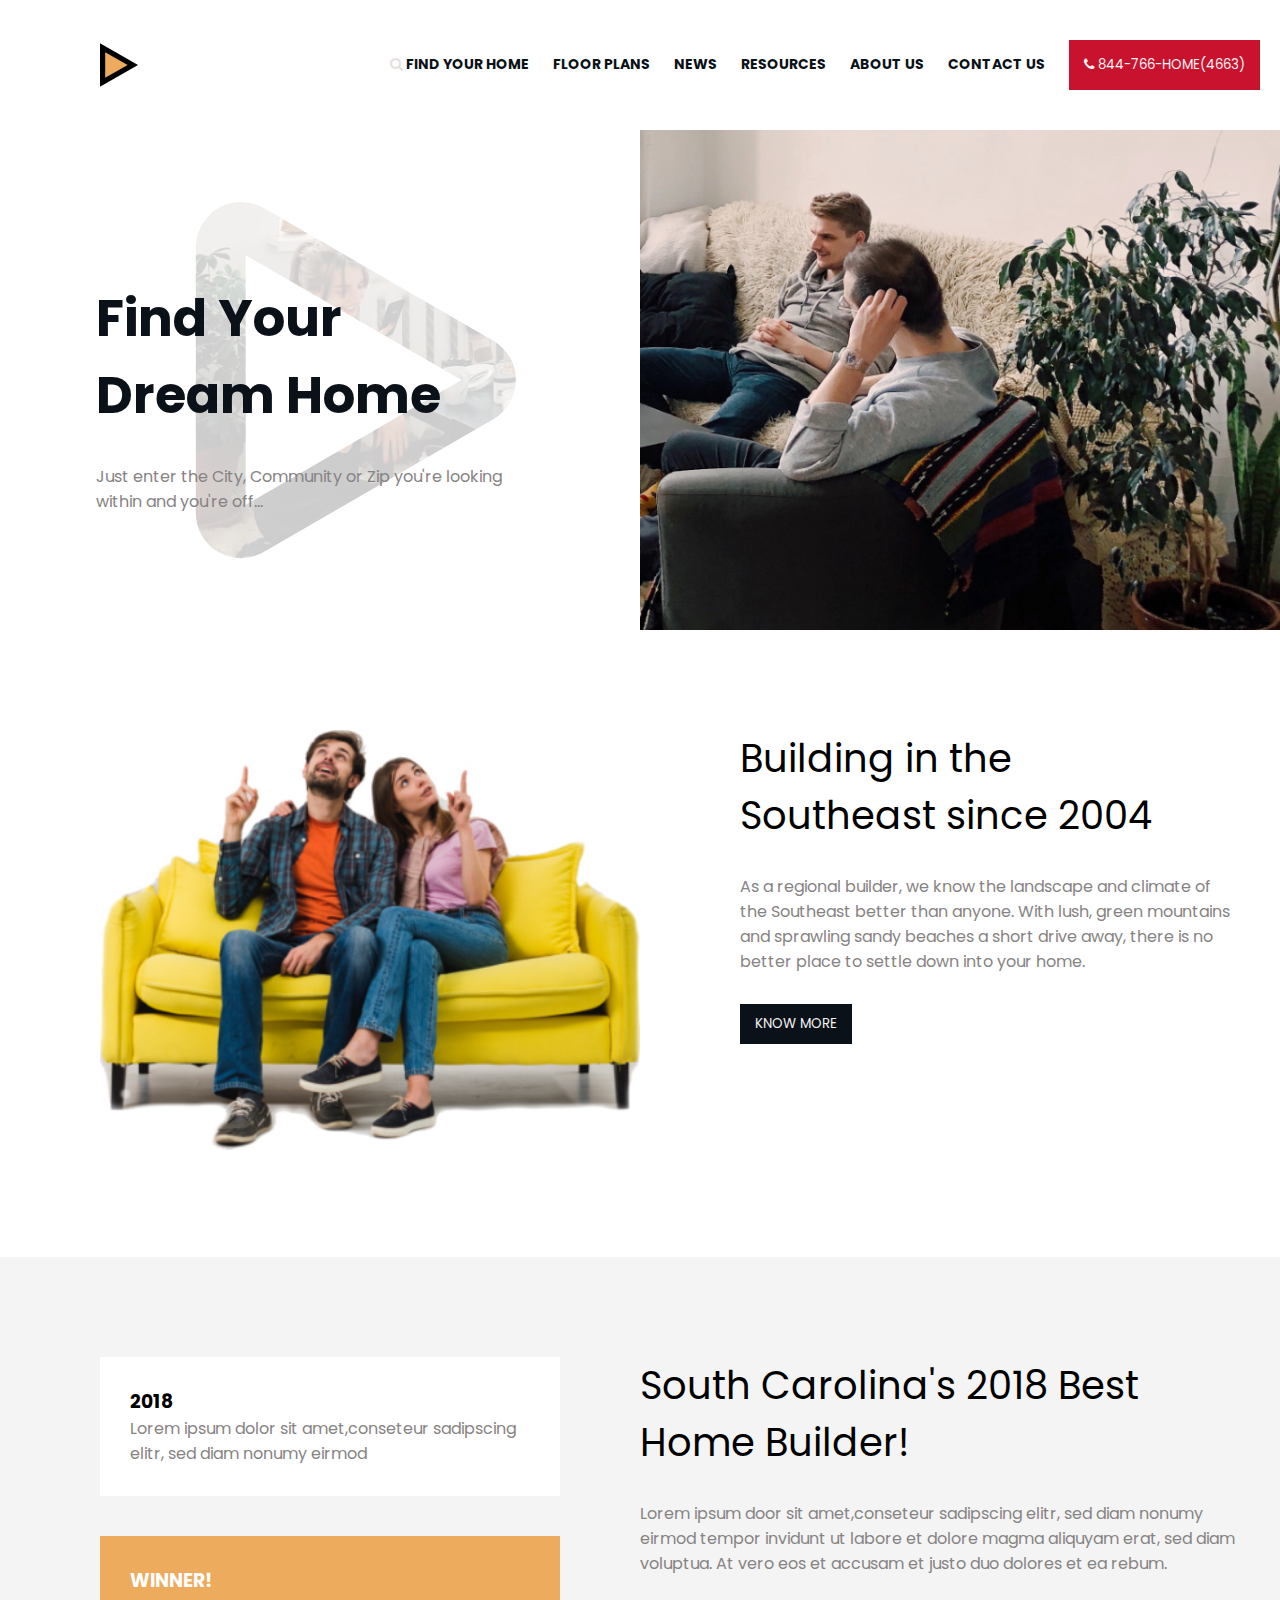
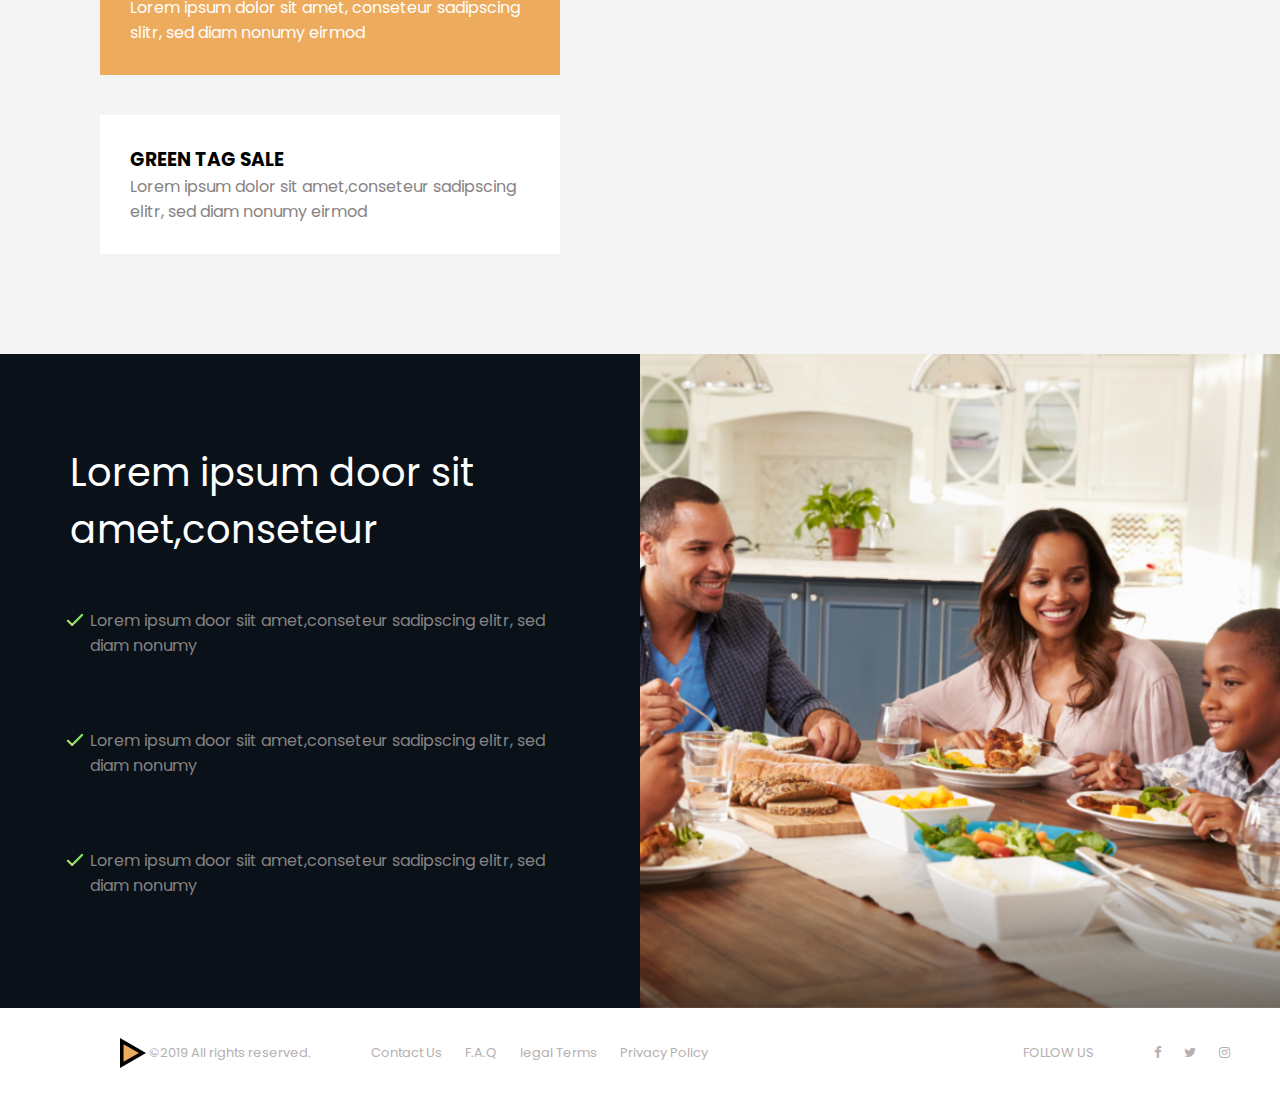
==== index.html @ e2b1277a "first commit" ====
<!DOCTYPE html>
<html>
<head>
    <title>Task Page</title>
    <meta charset="utf-8">
    
    <meta name="viewport" content="width=device-width, initial-scale=1.0">
   
    <link href="https://fonts.googleapis.com/css?family=Poppins&display=swap" rel="stylesheet">
    <link rel="stylesheet" href="https://cdnjs.cloudflare.com/ajax/libs/font-awesome/4.7.0/css/font-awesome.min.css">
    <link rel="stylesheet" href="styles.css">
    <script src="js/mainjs.js"></script>
</head>
<body>

    <header>

    </header>

    <nav class="nav-container">
        
        <img src="images/logo.svg" alt="logo" class="logo"/>

        <div class="nav-container_div" id="nav-div">
            <a href="javascript:void(0);" class="icon" onclick="myFunction()">
                        <i class="fa fa-bars"></i></a>
            <ul class="nav-container_ul">
                
                <li><a href="#" class="navbar"><i class="fa fa-search" aria-hidden="true"></i>  FIND YOUR HOME</a></li>
                <li><a href="#" class="navbar">FLOOR PLANS</a></li>
                <li><a href="#" class="navbar">NEWS</a></li>
                <li><a href="#" class="navbar">RESOURCES</a></li>
                <li><a href="#" class="navbar">ABOUT US</a></li>
                <li><a href="#" class="navbar">CONTACT US</a></li>
                <li><button class="call-button"><i class="fa fa-phone" aria-hidden="true"></i>  844-766-HOME(4663)</button></li>
               

            </ul>
                                                                                                                                                                                                                                                                                                                                                                                                                                                                
        </div>
    
    </nav>

    

    <main>
        <div class="banner-container">
            <img src="images/mail-banner.jpg" alt="banner" class="banner-img1"/>
            <div class="banner-svg-container">
                    <img src="images/INFO-BG.svg" alt="banner" class="banner-img2"/> 
                    
                    <div class="banner-content">
                            <h1>
                                    Find Your <br>
                                    Dream Home
                                </h1>
                                <p class="contents">
                                    Just enter the City, Community or Zip you're 
                                    looking 
                                    <br>within and you're off...
                                </p>
                    </div>
                        
   
            </div>
        </div>
       

        <div class="main-content1">
            <div class="main-content1-div1">
                    <img src="images/01.jpg" alt="picture" class="content1-div1-pic"/>
            </div>
            <div class="main-content1-div2">
                <h2>Building in the 
                    <br>
                    Southeast since 2004
                </h2>
                <p class="contents">
                    As a regional builder, we know the landscape and climate
                    of the Southeast better than anyone. With lush, green mountains 
                    and sprawling sandy beaches a short drive away, there is no better place to settle down 
                    into your home.
                </p>
                <button class="knowmore-button">
                    <span>KNOW MORE  </span>
                </button>
            </div>
        </div>

        <div class="main-content2">
            <div class="main-content2-div1 tab">
                <div class="sub-div1 tablinks" id="tab1" onclick="openTab(this.id)">
                    <h3>
                        2018
                    </h3>
                    <p class="contents-2">
                        Lorem ipsum dolor sit amet,conseteur sadipscing elitr, sed
                        diam nonumy eirmod
                    </p>
                </div>
                <div class="sub-div2 tablinks" id="tab2" onclick="openTab(this.id)">
                    <h3>
                        WINNER!
                    </h3>
                    <p >
                        Lorem ipsum dolor sit amet, conseteur sadipscing slitr, sed diam nonumy eirmod             
                    </p>
                </div>
                <div class="sub-div3 tablinks" id="tab3" onclick="openTab(this.id)">
                    <h3>
                        GREEN TAG SALE
                    </h3>
                    <p class="contents-2">
                            Lorem ipsum dolor sit amet,conseteur sadipscing elitr, sed
                        diam nonumy eirmod
                    </p>
                </div>


            </div>
            
            <div class="main-content2-div2 tabcontent" id="tabDisplay" >

                <h2>South Carolina's 2018 Best 
                    <br>Home Builder!</h2>
                <p class="contents">Lorem ipsum door sit amet,conseteur sadipscing elitr, sed
                        diam nonumy eirmod tempor invidunt ut labore et dolore magma aliquyam erat, sed diam voluptua. At vero eos et accusam et justo duo dolores et ea rebum.
                </p>

            </div>

        </div>

        <div class="main-content3">
            <div class="main-content3-div1">
                <div class="content3-subdiv">
                    <h2>
                            Lorem ipsum door sit amet,conseteur 

                    </h2>
                    <ol>
                        <li class="contents-2">
                                   Lorem ipsum door siit amet,conseteur sadipscing elitr, sed
                                diam nonumy 
                        </li>
                        <li class="contents-2">
                             Lorem ipsum door siit amet,conseteur sadipscing elitr, sed
                                diam nonumy 
                        </li>
                        <li class="contents-2">
                               Lorem ipsum door siit amet,conseteur sadipscing elitr, sed
                                diam nonumy 
                        </li>
                    </ol>
                </div>
            </div>
            <div class="main-content3-div2">
                <img src="images/02.jpg" alt="picture" class="content3-div2-pic"/>
            </div>
        </div>

    </main>
    <footer>

            
        <div class="footer-div-left">
                <img src="images/logo.svg" alt="logo" class="footer-logo"/>
           <span>&copy;2019 All rights reserved.</span>
                
            

        </div>
        <div class="footer-div-middle">
            <ul>
                <li><a href="#">Contact Us</a></li>
                <li><a href="#">F.A.Q</a></li>
                <li><a href="#">legal Terms</a></li>
                <li><a href="#">Privacy Policy</a></li>
                                                
            </ul>
        </div>
        <div class="footer-div-right">
            <p>FOLLOW US</p>
            <ul>
                <li><a href="#"><i class="fa fa-facebook" aria-hidden="true"></i>
                    <!-- <img src="images/facebook-icon.svg"> -->
                </a></li>
                <li><a href="#"><i class="fa fa-twitter" aria-hidden="true"></i>
                    <!-- <img src="images/twitter-icon.svg"> -->
                </a></li>
                <li><a href="#"><i class="fa fa-instagram" aria-hidden="true"></i>
                    <!-- <img src="images/instagram-icon.svg"> -->
                </a></li>
                                                
            </ul>

        </div>

    </footer>




</body>


</html>
---- styles.css ----
*{
    font-family: 'Poppins', sans-serif;
    margin: 0px;
    
}

a{
    text-decoration: none;
}
ul li{
   list-style-type: none;
   display: inline;
   padding-left: 20px;
}

nav{
    display: flex;
    padding-top: 40px;
    padding-bottom: 40px;
    padding-left: 100px;
}
.navbar{
    color: #0A1118;
    font-weight: bold;
    font-size: 14px;
    transition-duration: 0.6s;
    
}
.navbar:hover{
    color:#C8122E;
    transform-origin: left top;
    /* transform: scale(1, 1); */
    border-bottom: 1px solid #C8122E;
}
.nav-container_div 
{
    /* padding-left: 150px; */
    margin-left: auto;
    padding-right: 20px;
 
    
}

.icon {
    display: none;
  }

  @media screen and (max-width: 1050px) {
    .nav-container_div ul li {display: none;}
    .nav-container_div a.icon {
      float: right;
      display: block;
      color: #0A1118;
    }
  }
  
  @media screen and (max-width: 1050px) {
    .nav-container_div.responsive {position: relative;}
    .nav-container_div.responsive .icon {
      position: absolute;
      right: 0;
      top: 0;
    }
    .nav-container_div.responsive ul li {
      float: none;
      display: block;
      text-align: left;
    }
  }



.call-button
{
    color: #F4F4F4;
    background-color: #C8122E;
    /* border-color: #C8122E; */
    /* font-weight: bold; */
    border: none;
    padding: 15px;
    cursor: pointer;
    transition: all 0.6s ease 0s;
  /* transition-duration: 0.6s; */

}
.call-button:hover{
    font-weight: bold;
    /* font-size: 13px; */
    background: #434343;
/* letter-spacing: 1px; */
-webkit-box-shadow: 0px 5px 40px -10px rgba(0,0,0,0.57);
/* -moz-box-shadow: 0px 5px 40px -10px rgba(0,0,0,0.57); */
/* box-shadow: 5px 40px -10px rgba(0,0,0,0.57); */
transition: all 0.6s ease 0s;
   
}
.fa-search
{
    color:rgb(230, 223, 223);
}
.banner-container
{
position: relative;
color:#0A1118;
height: 500px;
}
h1{
    font-size: 4vw;
    padding-right: 40px;
}
h2{
    font-size: 3vw;
    font-weight: normal;
}

.banner-img1{
    object-fit: cover;
    width: 100%;
    height: 100%;
}
.banner-img2{
    object-fit: cover;
    /* background:linear-gradient(rgba(192, 57, 57, 0.6)); */
    width: 100%;
    height: 100%;
    max-width: 100%;
    background-color: rgba(255,255,255,0.8); 
}
.banner-svg-container
{
    position: absolute;
    top:0px;
    left: 0px;
    width: 50%;
    height: 500px;
   
    /* background-image:linear-gradient(rgba(255, 255, 255, 0.6); */
    

}
.banner-content{
    position: absolute;
    top:30%;
    left: 15%;
}
.contents{
    color: rgb(134, 131, 131);
    padding-top: 30px;
    padding-bottom: 30px;
    padding-right: 40px;
}

.main-content1,.main-content2{
    
        display: flex;
        padding-top:100px ;
        padding-bottom: 100px;
}
.main-content3{
    display: flex;
}
.main-content2
{
    background-color: #F4F4F4;
}
.main-content1-div1,.main-content2-div1,.main-content3-div1{
 
    width: 50%;
}
.main-content1-div1
{
    padding-left: 100px;
    padding-right: 100px;
}
.content1-div1-pic{
    /* padding-left: 100px;  */
    object-fit: cover;
    width: 100%;
    height: auto;
    
}
.main-content1-div2,.main-content2-div2,.main-content3-div2{
  
    width: 50%;
}
.tab div {
cursor: pointer;
transition: 0.3s;
}

.tab div:hover {
    -webkit-box-shadow: 0px 5px 40px -10px rgba(0,0,0,0.57);
  }
 
.knowmore-button{
    color: #F4F4F4;
    background-color: #0A1118;
    /* border-color: #C8122E; */
    /* font-weight: bold; */
    border: none;
    text-align: center;
    cursor: pointer;
    padding-left: 15px;
    padding-top: 10px;
    padding-right: 15px;
    padding-bottom: 10px;
    /* transition-duration: 0.6s; */
}

.knowmore-button span {
    cursor: pointer;
    display: inline-block;
    position: relative;
    transition: 0.6s;
  }
  
  .knowmore-button span:after {
    content: '\00bb';
    position: absolute;
    opacity: 0;
    top: 0;
    right: -20px;
    transition: 0.6s;
  }
  .knowmore-button:hover{
    -webkit-box-shadow: 0px 5px 40px -10px rgba(0,0,0,0.57);
  }
  .knowmore-button:hover span {
    padding-right: 20px;
    font-weight: bold;


  }
  
  .knowmore-button:hover span:after {
    opacity: 1;
    right: 0;
    font-weight: bold;
    
  }
/* .knowmore-button:hover{
    font-weight: bold;
    
} */

.sub-div1,.sub-div2,.sub-div3{
margin-left: 100px;
margin-right: 80px;
padding: 30px;
}
.sub-div1,.sub-div3{
background-color: white;
}
.sub-div2{
background-color: #EDAB5E;
color: white;
margin-top: 40px;
margin-bottom: 40px;
}
.contents-2{
    color: rgb(134, 131, 131);

}
.main-content3-div1{
background-color: #0A1118;
color: white;
/* padding: 100px; */
/* text-align: center; */
padding-top: 70px;
padding-bottom: 70px;
}
.content3-subdiv
{
margin-left: 50px;
margin-right: 50px;
padding: 20px;

}

.content3-div2-pic{
width: 100%;
height: 100%;
object-fit: cover;
}

.fa-check{
    color: green;
}
ol li{
    list-style-type: none;
    padding-top: 50px;
    padding-bottom: 20px;
    list-style-image: url("images/tick-mark-icon.svg");
  
}
ol{
    padding-left: 20px;
}
footer{
    display: flex;
    margin-top: 30px;
    margin-bottom: 30px;
    color: rgb(182, 176, 176);
    font-size: small;
}
.footer-div-left{
   margin-left: 20px;
   text-align: center;
  
}
.footer-logo{
margin-left: 100px;
height: 30px;
vertical-align: middle;
}

.footer-div-right{
   margin-left: auto;
   padding-right: 50px;
   display: flex;
   margin-top: 5px;
}
.footer-div-middle{
    margin-top: 5px;
}
.footer-div-middle ul li a{
color: rgb(182, 176, 176);
transition-duration: 0.6s;
}
.fa-facebook,.fa-twitter,.fa-instagram{
    color: rgb(182, 176, 176);
    transition-duration: 0.6s;
    }
.fa-facebook:hover,.fa-twitter:hover,.fa-instagram:hover{
    color: #C8122E;
    font-weight: bolder;
}

.footer-div-middle ul li a:hover{
    color: #C8122E;
    font-weight: bold;
}
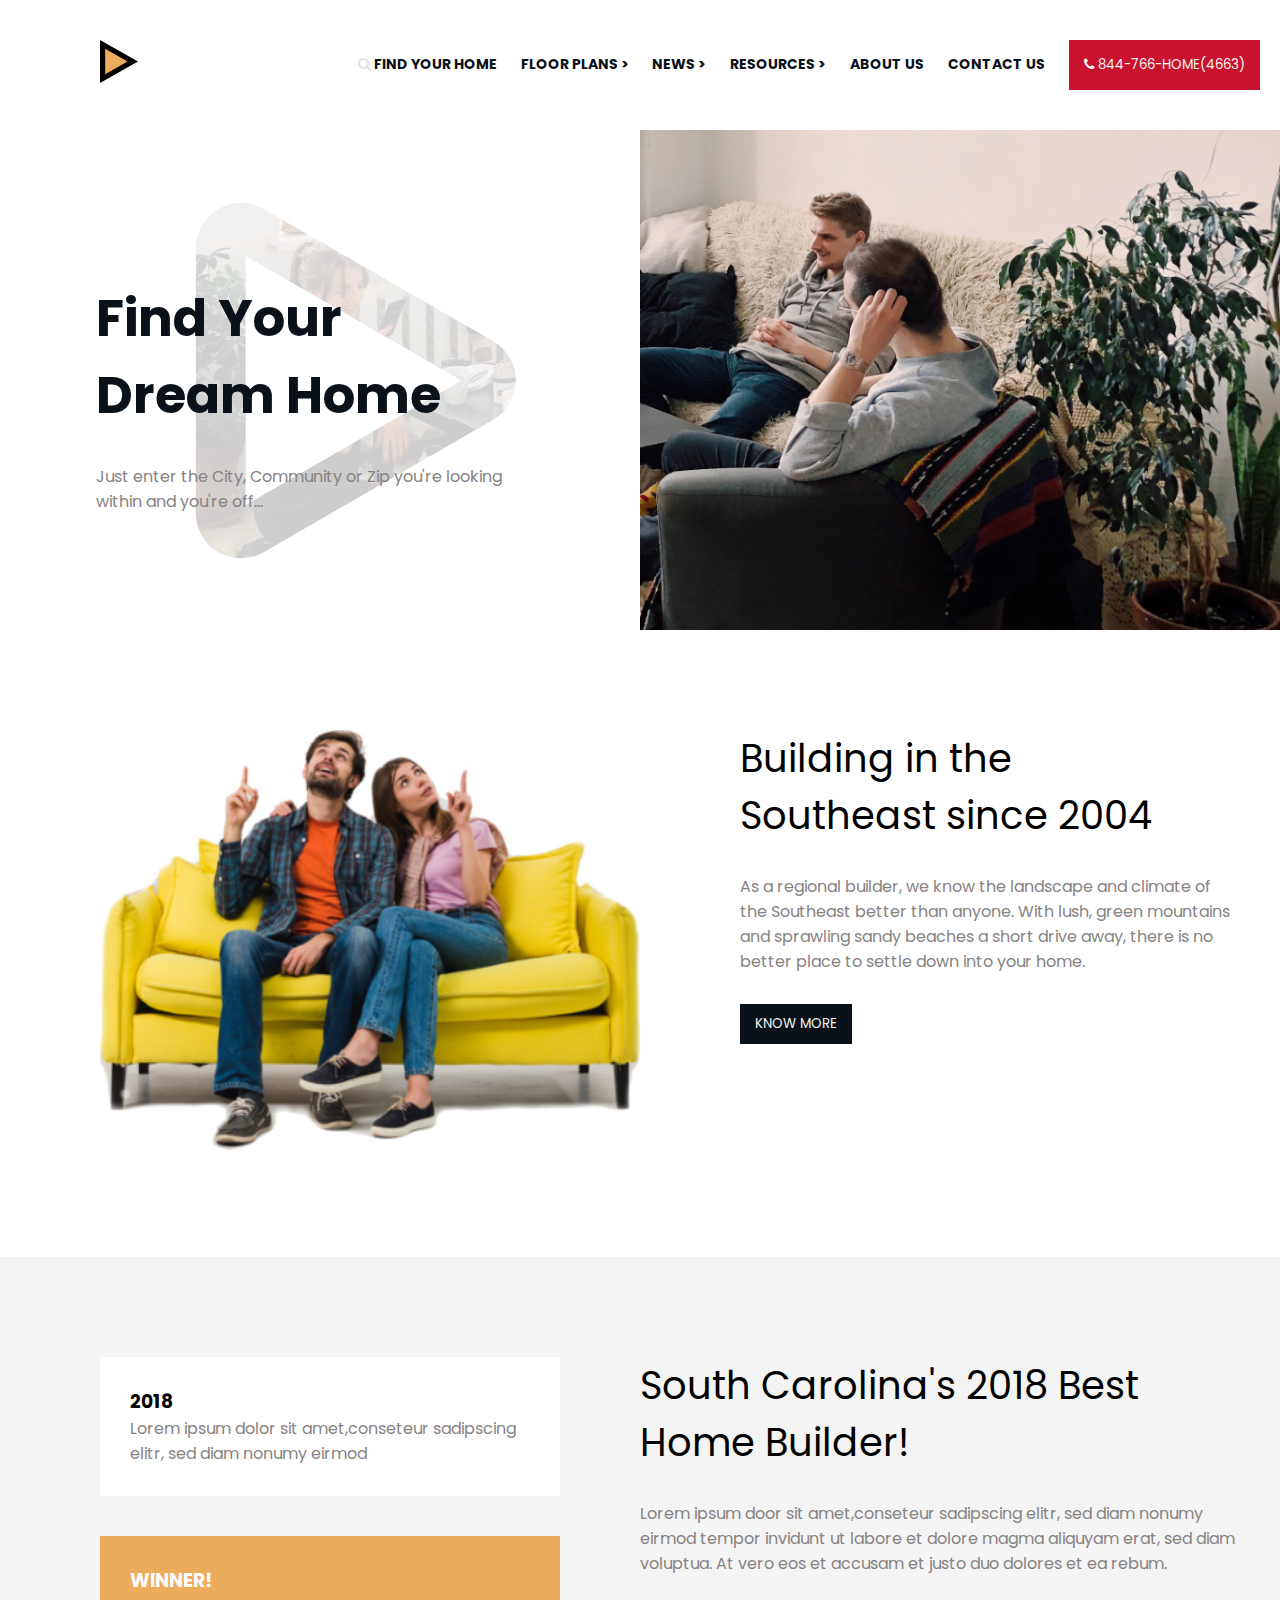
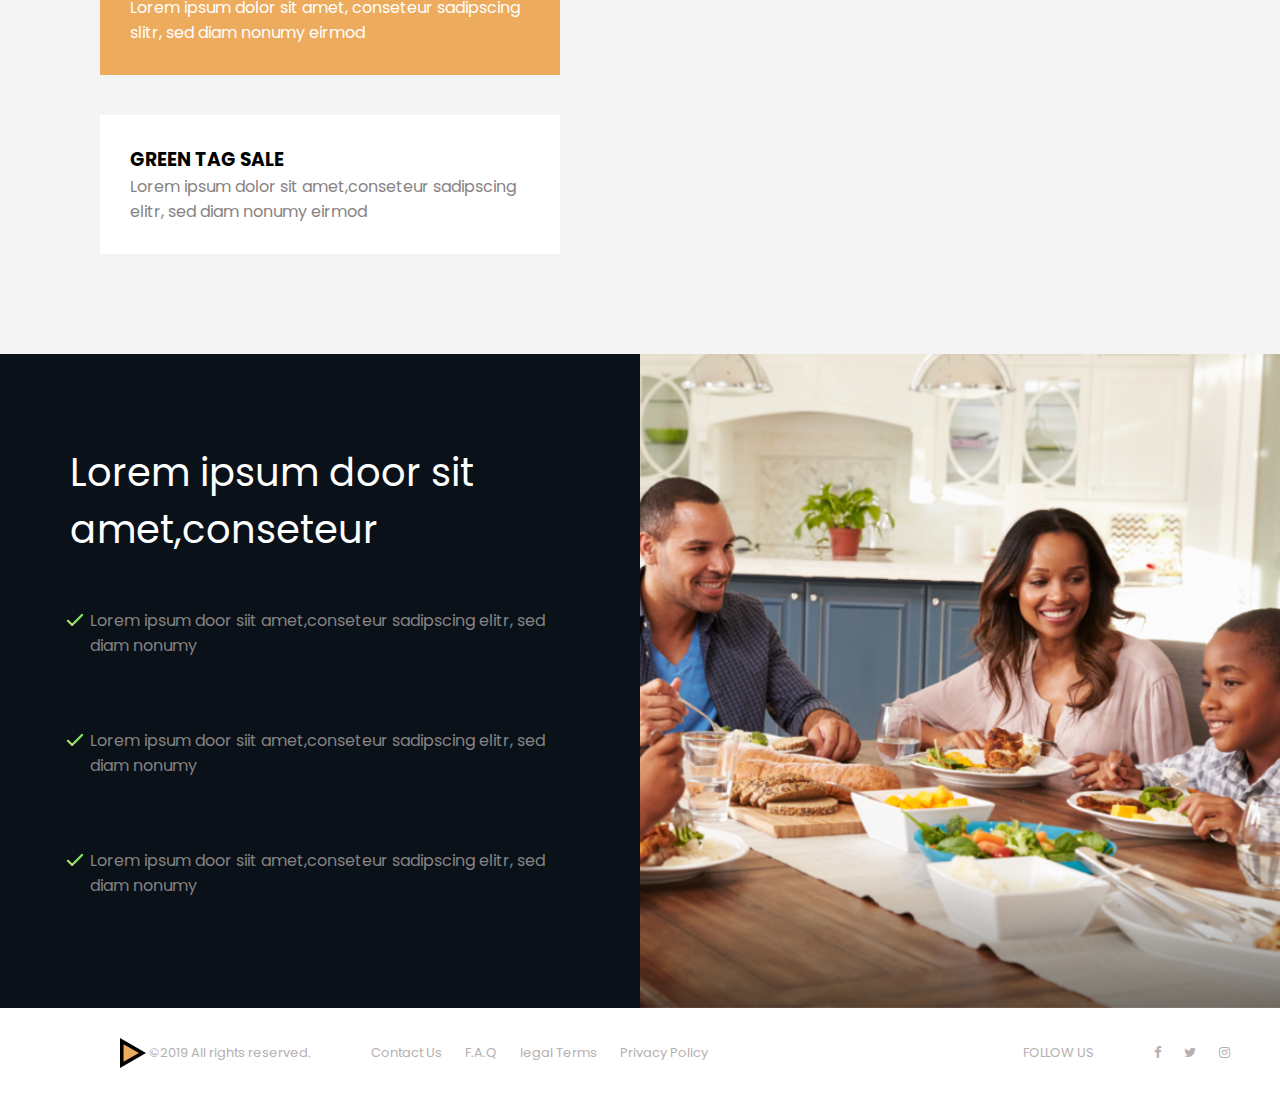
==== commit 61db9f12: "dropdown menu functionality" ====
--- a/index.html
+++ b/index.html
@@ -13,33 +13,60 @@
 </head>
 <body>
 
-    <header>
+    <header class="header">
+        
+   
+    <nav class="nav-container" role="navigation">
+        <a href="#"><img src="images/logo.svg" alt="logo" class="logo"/></a>
+            
+    
+            <div class="nav-container_div" id="nav-div">
+                <a href="javascript:void(0);" class="icon" onclick="myFunction()">
+                            <i class="fa fa-bars"></i></a>
+                <ul class="nav-container_ul">
+                    
+                    <li><a href="#" class="navbar"><i class="fa fa-search" aria-hidden="true"></i>  FIND YOUR HOME</a></li>
+                    <li><a href="#" class="navbar">FLOOR PLANS > </a>
+
+                        
+                        <ul class="dropdown" aria-label="submenu">
+                            <li><a href="#" class="navbar">PLAN 1</a></li>
+                            <li><a href="#" class="navbar">PLAN 2</a></li>
+                            <li><a href="#" class="navbar">PLAN 3</a></li>
+                        </ul>
+                    
+                    </li>
+                    <li><a href="#" class="navbar">NEWS ></a>
+                    <ul class="dropdown" aria-label="submenu">
+                        <li><a href="#" class="navbar">NEWS 1</a></li>
+                        <li><a href="#" class="navbar">NEWS 2</a></li>
+
+                        <li><a href="#" class="navbar">NEWS 3</a></li>
+                    </ul>
+                
+                     </li>
+
+                    <li><a href="#" class="navbar">RESOURCES ></a>
+                    <ul class="dropdown" aria-label="submenu">
+                        <li><a href="#" class="navbar">RESOURCES1</a></li>
+                        <li><a href="#" class="navbar">RESOURCES2</a></li>
+
+                        <li><a href="#" class="navbar">RESOURCES3</a></li>
+                    </ul>
+                </li>
+                    <li><a href="#" class="navbar">ABOUT US</a></li>
+                    <li><a href="#" class="navbar">CONTACT US</a></li>
+                    <li><button class="call-button"><i class="fa fa-phone" aria-hidden="true"></i>  844-766-HOME(4663)</button></li>
+                   
+    
+                </ul>
+                                                                                                                                                                                                                                                                                                                                                                                                                                                                    
+            </div>
+        
+        </nav>
 
     </header>
 
-    <nav class="nav-container">
-        
-        <img src="images/logo.svg" alt="logo" class="logo"/>
-
-        <div class="nav-container_div" id="nav-div">
-            <a href="javascript:void(0);" class="icon" onclick="myFunction()">
-                        <i class="fa fa-bars"></i></a>
-            <ul class="nav-container_ul">
-                
-                <li><a href="#" class="navbar"><i class="fa fa-search" aria-hidden="true"></i>  FIND YOUR HOME</a></li>
-                <li><a href="#" class="navbar">FLOOR PLANS</a></li>
-                <li><a href="#" class="navbar">NEWS</a></li>
-                <li><a href="#" class="navbar">RESOURCES</a></li>
-                <li><a href="#" class="navbar">ABOUT US</a></li>
-                <li><a href="#" class="navbar">CONTACT US</a></li>
-                <li><button class="call-button"><i class="fa fa-phone" aria-hidden="true"></i>  844-766-HOME(4663)</button></li>
-               
-
-            </ul>
-                                                                                                                                                                                                                                                                                                                                                                                                                                                                
-        </div>
-    
-    </nav>
 
     
 
@@ -89,7 +116,7 @@
 
         <div class="main-content2">
             <div class="main-content2-div1 tab">
-                <div class="sub-div1 tablinks" id="tab1" onclick="openTab(this.id)">
+                <div class="sub-div1 tablinks" id="tab1" tabindex="0" onclick="openTab(this.id)" onkeypress="openTab(this.id)">
                     <h3>
                         2018
                     </h3>
@@ -98,7 +125,7 @@
                         diam nonumy eirmod
                     </p>
                 </div>
-                <div class="sub-div2 tablinks" id="tab2" onclick="openTab(this.id)">
+                <div class="sub-div2 tablinks" id="tab2" tabindex="0" onclick="openTab(this.id)" onkeypress="openTab(this.id)">
                     <h3>
                         WINNER!
                     </h3>
@@ -106,7 +133,7 @@
                         Lorem ipsum dolor sit amet, conseteur sadipscing slitr, sed diam nonumy eirmod             
                     </p>
                 </div>
-                <div class="sub-div3 tablinks" id="tab3" onclick="openTab(this.id)">
+                <div class="sub-div3 tablinks" id="tab3" tabindex="0" onclick="openTab(this.id)" onkeypress="openTab(this.id)">
                     <h3>
                         GREEN TAG SALE
                     </h3>
@@ -121,9 +148,9 @@
             
             <div class="main-content2-div2 tabcontent" id="tabDisplay" >
 
-                <h2>South Carolina's 2018 Best 
+                <h2 id="tabcontent__heading">South Carolina's 2018 Best 
                     <br>Home Builder!</h2>
-                <p class="contents">Lorem ipsum door sit amet,conseteur sadipscing elitr, sed
+                <p class="contents"  id="tabcontent__content">Lorem ipsum door sit amet,conseteur sadipscing elitr, sed
                         diam nonumy eirmod tempor invidunt ut labore et dolore magma aliquyam erat, sed diam voluptua. At vero eos et accusam et justo duo dolores et ea rebum.
                 </p>
 
@@ -171,7 +198,7 @@
 
         </div>
         <div class="footer-div-middle">
-            <ul>
+            <ul class="nav-container_ul">
                 <li><a href="#">Contact Us</a></li>
                 <li><a href="#">F.A.Q</a></li>
                 <li><a href="#">legal Terms</a></li>
@@ -181,7 +208,7 @@
         </div>
         <div class="footer-div-right">
             <p>FOLLOW US</p>
-            <ul>
+            <ul class="nav-container_ul">
                 <li><a href="#"><i class="fa fa-facebook" aria-hidden="true"></i>
                     <!-- <img src="images/facebook-icon.svg"> -->
                 </a></li>
--- a/styles.css
+++ b/styles.css
@@ -1,36 +1,119 @@
 *{
     font-family: 'Poppins', sans-serif;
     margin: 0px;
+    outline: none;
+    
     
 }
 
 a{
     text-decoration: none;
 }
-ul li{
+.nav-container_ul>li{
    list-style-type: none;
    display: inline;
+   
    padding-left: 20px;
-}
-
+position: relative;
+}
+.header{
+    /* display: flex; */
+}
 nav{
     display: flex;
+    
     padding-top: 40px;
     padding-bottom: 40px;
     padding-left: 100px;
 }
+
+/* .nav-container_div{
+    background-color: aqua;
+} */
+
+.nav-container_ul,.dropdown{
+    flex-wrap: wrap;
+
+}
+
+.dropdown{
+    /* padding: 20px; */
+    max-width: auto;
+    transition-duration: 0.6s;
+}
 .navbar{
     color: #0A1118;
     font-weight: bold;
+    flex-grow: 1;
+    font-size: 14px; 
+    /* padding: 15px; */
+    transition-duration: 0.6s;
+    
+    
+}
+.navbar:hover,.navbar:focus-within
+
+{
+    color:#C8122E;
+    /* background-color: #C8122E; */
+    transform-origin: left top;
+    /* padding: 10px; */
+    /* transform: scale(1, 1); */
+    /* border-bottom: 1px solid #C8122E; */
+    outline: none;
+}
+/* .nav-container_ul>li:hover{
+    color:#C8122E;  
+} */
+ .dropdown>li:hover{
+    color:#C8122E; 
+    transform-origin: left top;
+    padding-left: 5px;
+ }
+
+
+
+ul li ul {
+    /* background: orange; */
+    background-color: rgba(240, 235, 236, 0.384);
+    box-shadow: 0px 10px 40px -10px rgba(0, 0, 0, 0.384);
+    color: #0A1118;
+    font-weight: bold;
     font-size: 14px;
-    transition-duration: 0.6s;
-    
-}
-.navbar:hover{
-    color:#C8122E;
-    transform-origin: left top;
-    /* transform: scale(1, 1); */
-    border-bottom: 1px solid #C8122E;
+    /* transition-duration: 0.6s; */
+    list-style-type: none;
+    visibility: hidden;
+  opacity: 0;
+  min-width: 5rem;
+  padding-left: 20px;
+  padding-right: 20px;
+    position: absolute;
+  transition: all 0.5s ease;
+  /* margin-top: 1rem; */
+    left: 0;
+  /* display: none; */
+  /* z-index: 1; */
+  /* background-color: aquamarine; */
+}
+ul li ul li{
+    padding-top: 10px;
+    /* border-bottom: rgb(245, 126, 143); */
+    /* flex: 0 0 auto; */
+}
+ul li:hover > ul,
+ul li:focus-within > ul,
+ul li ul:hover,
+ul li ul:focus {
+   visibility: visible;
+   opacity: 1;
+   /* overflow: visible; */
+   display: block;
+   z-index: 1;
+}
+
+ul li ul li {
+    clear: both;
+  width: 100%;
 }
 .nav-container_div 
 {
@@ -41,11 +124,16 @@
     
 }
 
+
+
+
+
+
 .icon {
     display: none;
   }
 
-  @media screen and (max-width: 1050px) {
+  @media screen and (max-width: 500px) {
     .nav-container_div ul li {display: none;}
     .nav-container_div a.icon {
       float: right;
@@ -54,7 +142,7 @@
     }
   }
   
-  @media screen and (max-width: 1050px) {
+  @media screen and (max-width: 500px) {
     .nav-container_div.responsive {position: relative;}
     .nav-container_div.responsive .icon {
       position: absolute;
@@ -67,7 +155,17 @@
       text-align: left;
     }
   }
-
+  @media screen and (max-width: 1080px) {
+  .nav-container_ul>li{  
+    padding-left: 10px;
+ }
+  }
+  @media screen and (max-width: 1008px) {
+    .nav-container_ul>li{  
+      padding-left: 4px;
+      font-size: 14px
+   }
+    }
 
 
 .call-button
@@ -83,15 +181,16 @@
   /* transition-duration: 0.6s; */
 
 }
-.call-button:hover{
+.call-button:hover,.call-button:focus{
     font-weight: bold;
     /* font-size: 13px; */
     background: #434343;
 /* letter-spacing: 1px; */
--webkit-box-shadow: 0px 5px 40px -10px rgba(0,0,0,0.57);
+/* -webkit-box-shadow: 0px 5px 40px -10px rgba(0,0,0,0.57); */
 /* -moz-box-shadow: 0px 5px 40px -10px rgba(0,0,0,0.57); */
-/* box-shadow: 5px 40px -10px rgba(0,0,0,0.57); */
+box-shadow:0px 5px 40px -10px rgba(0,0,0,0.57);
 transition: all 0.6s ease 0s;
+outline: none;
    
 }
 .fa-search
@@ -192,6 +291,13 @@
     -webkit-box-shadow: 0px 5px 40px -10px rgba(0,0,0,0.57);
   }
  
+  .tab  div[tabindex="0"]:focus {  
+    -webkit-box-shadow: 0px 5px 40px -10px rgba(0,0,0,0.57);
+    /* outline: 4px dashed orange;   */
+    outline: none;
+  }
+
+
 .knowmore-button{
     color: #F4F4F4;
     background-color: #0A1118;
@@ -222,17 +328,17 @@
     right: -20px;
     transition: 0.6s;
   }
-  .knowmore-button:hover{
+  .knowmore-button:hover,.knowmore-button:focus{
     -webkit-box-shadow: 0px 5px 40px -10px rgba(0,0,0,0.57);
   }
-  .knowmore-button:hover span {
+  .knowmore-button:hover,.knowmore-button:focus span {
     padding-right: 20px;
     font-weight: bold;
 
 
   }
   
-  .knowmore-button:hover span:after {
+  .knowmore-button:hover,.knowmore-button:focus span:after {
     opacity: 1;
     right: 0;
     font-weight: bold;
@@ -335,12 +441,16 @@
     color: #C8122E;
     font-weight: bolder;
 }
-
-.footer-div-middle ul li a:hover{
+a:focus .fa-facebook,a:focus .fa-twitter,a:focus .fa-instagram{
     color: #C8122E;
-    font-weight: bold;
-}
-
-
-
-
+    font-weight: bolder;
+   
+}
+.footer-div-middle ul li a:hover,.footer-div-middle ul li a:focus    {
+    color: #C8122E;
+    font-weight: bold;
+}
+
+
+
+
